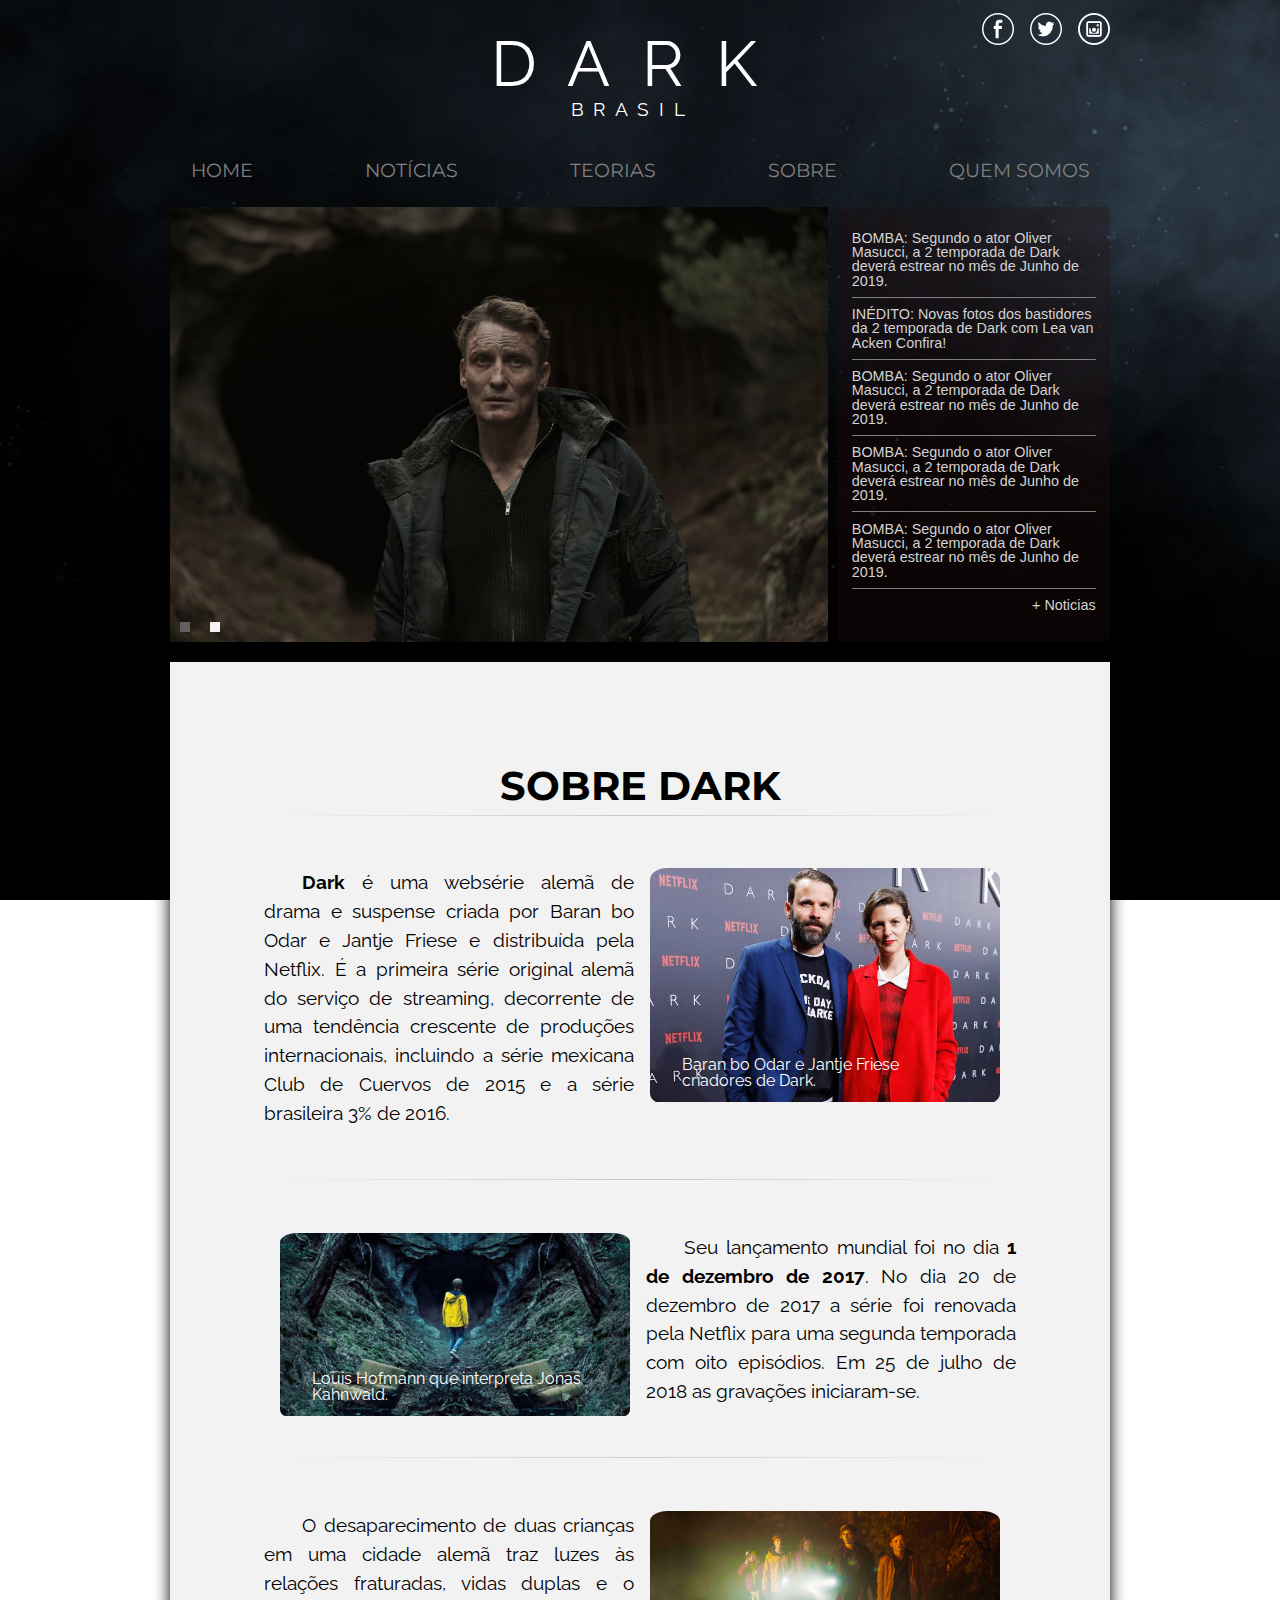
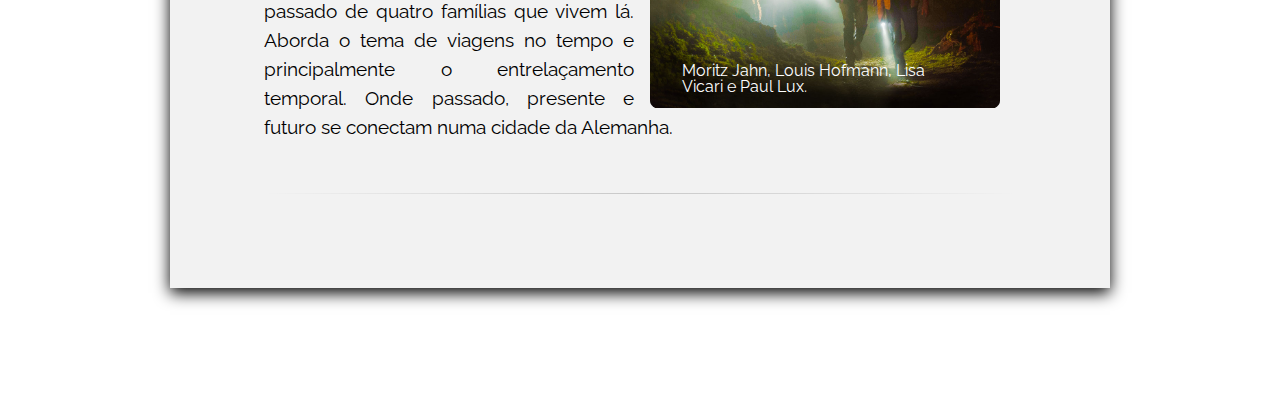
==== index.html @ fb473119 "corrigindo erros" ====
<!DOCTYPE html>
<html lang = "pt">
    <head>
        <meta charset = "UTF-8">
        <link rel = "stylesheet" href = "css/reset.css">
        <link rel = "stylesheet" href = "css/index.css">
        <link href="https://fonts.googleapis.com/css?family=Raleway" rel="stylesheet">
        <link href="https://fonts.googleapis.com/css?family=Montserrat" rel="stylesheet">
        <link rel="shortcut icon" href="img/triqueta.png">
        <title>DARK | Brasil</title>
    </head>
    <body>
        
        <div class = "principal">
        <header class = "container">
            <h1><a href = "index.html">DARK</a></h1>
            <p class = "subtitulo-principal">Brasil</p>

        <nav class = "menu-principal">
            <ul>
                <li><a href = "index.html">Home</a></li>
                <li><a href = "#">Notícias</a></li>
                <li><a href = "#">Teorias</a></li>
                <li><a href = "sobre.html">Sobre</a></li>
                <li><a href = "#">Quem Somos</a></li>
            </ul>
        </nav>

        <ul class="icones-redes-sociais">
            <li>
                <a href="https://facebook.com/dark" class = "facebook" data-tooltip="Veja meus projetos opensource">
                    Facebook
                </a>
            </li>
            <li>
                <a href="https://twitter.com/dark" class = "twitter" data-tooltip="Siga-me no Twitter">
                    Twitter
                </a>
            </li>
            <li>
                <a href="https://instagram.com/dark" class = "instagram" data-tooltip="Veja meu currículo">
                    Instagram
                </a>
            </li>
        </ul>
        </div>
        </header>
        <main class = "main container">

            <section class = "noticias">

                <section class = "menu-noticias">
                    <ul>
                        <li><a href = "#">BOMBA: Segundo o ator Oliver Masucci, a 2 temporada de Dark deverá estrear no mês de Junho de 2019.</a></li>
                        <li><a href = "#">INÉDITO: Novas fotos dos bastidores da 2 temporada de Dark com Lea van Acken Confira!</a></li>
                        <li><a href = "#">BOMBA: Segundo o ator Oliver Masucci, a 2 temporada de Dark deverá estrear no mês de Junho de 2019.</a></li>
                        <li><a href = "#">BOMBA: Segundo o ator Oliver Masucci, a 2 temporada de Dark deverá estrear no mês de Junho de 2019.</a></li>
                        <li><a href = "#">BOMBA: Segundo o ator Oliver Masucci, a 2 temporada de Dark deverá estrear no mês de Junho de 2019.</a></li>
                        <li><a href = "#">+ Noticias</a></li>
                    </ul>
                </section>

                <section class = "noticia-principal">
                    
                   
                    <div class = "box-black"></div>
                    
                    <ul class = "slider">
                        <li class = "imagem-principal">

                            <a href = "#">
                                <input type="radio" id="slide1" name="slide" checked>
                                <label for="slide1"></label>
                                <img alt = "Imagem Noticia" src = "img/Oliver-Masucci.jpg">
                                <figcaption><h2>Segundo o ator Oliver Masucci<br>
                                    2 temporada de Dark deverá estrear no mês de Junho de 2019</h2></figcaption>
                            </a>
                        </li>
                    
                    
                        <li class = "imagem-principal">

                            <a href = "#">
                                <input type="radio" id="slide2" name="slide">
                                <label for="slide2"></label>
                                <img alt = "Imagem Noticia" src = "img/garota-futuro.jpg">
                                <figcaption><h2>Novas imagens dos Bastidores<br> da 2 temporada de Dark com Lea van Acken, Confira!</h2></figcaption>
                            </a>
                        </li>
                    </ul>

                </section>
            </section>
            <article class = "sobre">

                <h2>Sobre Dark</h2>

                <section>
                    
                         
                    
                    <figure class = "imagem-sobre criadores">
                            <div class = "box-black"></div>
                            <img src = "img/criadores.jpg" alt = "Criadores de Dark">
                            <figcaption>Baran bo Odar e Jantje Friese criadores de Dark.</figcaption>
                        </figure>
                    

                    <p><strong>Dark</strong> é uma websérie alemã de drama e suspense criada por 
                        Baran bo Odar e Jantje Friese e distribuída pela Netflix. 
                        É a primeira série original alemã do serviço de streaming, 
                        decorrente de uma tendência crescente de produções internacionais, 
                        incluindo a série mexicana Club de Cuervos de 2015 e a série brasileira 3% de 2016.</p>
                </section>    
                <section>

                    
                        <figure class = "imagem-sobre Jonas">
                            <div class = "box-black"></div>
                            <img src = "img/Jonas2.jpg" alt = "Jonas">
                            <figcaption>Louis Hofmann que interpreta Jonas Kahnwald.</figcaption>
                        </figure>
                    

                    <p>Seu lançamento mundial foi no dia <strong>1 de dezembro de 2017</strong>. 
                    No dia 20 de dezembro de 2017 a série foi renovada pela Netflix para uma segunda temporada com oito episódios. 
                    Em 25 de julho de 2018 as gravações iniciaram-se.</p>
                </section>
                <section>
                    
                    
                        <figure class = "imagem-sobre personagens">
                                <div class = "box-black"></div>
                                <img src = "img/atores.jpg" alt = "Personagens na Floresta">
                                <figcaption>Moritz Jahn, Louis Hofmann, Lisa Vicari e Paul Lux.</figcaption>
                        </figure>
                    

                    <p>O desaparecimento de duas crianças em uma cidade alemã traz luzes às relações fraturadas, 
                    vidas duplas e o passado de quatro famílias que vivem lá. Aborda o tema de viagens no tempo e 
                    principalmente o entrelaçamento temporal. Onde passado, presente e futuro se conectam numa cidade da Alemanha.</p>
                </section>        
                 </article>
        </main>
        <footer class = "rodape-pagina">
            <div class = "container">
                &copy; DARK - Brasil 2018
            </div>
        </footer>
    </body>
</html>
---- css/index.css ----
body{
    
    background: url("../img/FUNDO.jpg") fixed no-repeat;
    background-size: 100%;
    background-position: top;
    font-family: 'Raleway', sans-serif;

}

.principal{

    color: #FFF;

    text-transform: uppercase;
    text-align: center;
    font-size: 4em;

}

.principal h1 a{

    
    text-decoration: none;
    color: #FFF;
}
.principal h1{

    padding-top: 0.5em;
    letter-spacing: 0.5em;
}

.subtitulo-principal{

    letter-spacing: 0.5em;
    text-align: center;
    font-size: 0.3em;
    margin: 0.2em;
    padding-right: 0.8em;
}

header{

    position: relative;
}

.menu-principal{

    padding: 0;
}
.menu-principal li{

    text-transform: uppercase;
    margin-right: 5em;
    font-size: 0.3em;
    display: inline;
    font-family: 'Montserrat', sans-serif;
}

.menu-principal li:last-child{

    margin-right: 0;
}

.menu-principal li a:hover, .menu-principal li a:focus{

    color: #FFF;

}
.menu-principal a{

    text-decoration: none;
    color: gray;
}

.icones-redes-sociais li {
	display: inline-block;
}

.icones-redes-sociais a{
    display: inline-block;
    width: 32px;
    height: 32px;
    text-indent: -9999px;

}

.facebook{

    background-image: url(../img/facebook.png);
}

.twitter{

    background-image: url(../img/twitter.png);
}

.instagram{

    background-image: url(../img/instagram.png);
}

.icones-redes-sociais{

    position: absolute;
    top: .2em;
    right: 0;
}

.container{

    width: 940px;
    margin: 0 auto;
}

.main .noticias{

    margin-top: 20px;
}
.main .sobre{

    margin: 20px auto;
    background-color: #F2F2F2;
    box-shadow: 0 5px 15px black;
}

.noticias{

    overflow: hidden;
    height: 435px;
}

.menu-noticias{

    float: right;
    padding: 1em;
    font-size: .9em;
    box-sizing: border-box;
    margin-left: 1%; 
    width: 29%;
    height: inherit;
    border-radius: 5px;
    font-family: Verdana, Geneva, sans-serif;
    background-color: rgba(38,12,12,.3);


}

.menu-noticias li{

    padding: .65em 0;
    background-image: linear-gradient(to right, 
        gray, 
        gray, 
        gray
    );
    background-size: 100% 1px;
    background-repeat: no-repeat;
    /* trocamos "bottom center" por "top center" */
    background-position: bottom center;
    
}

.menu-noticias li:last-child{
    text-align: right;
    padding-bottom: 0;
    background-image: none;
}

.menu-noticias li a{

    color: lightgray;
    text-decoration: none;
    
}

.menu-noticias li a:hover, .menu-noticias li a:focus{

    color: #FFF;
    text-shadow: 0 0 .1em #FA9;
}

.noticia-principal{

    overflow: hidden;
    width: 70%;
    height: 100%;
    position: relative;
}
.noticia-principal h2{

    position: absolute;
    opacity: 0;
    bottom: 0;
    padding: 0 2em;
    z-index: 2;
    transition: all 0.5s ease-in;
    color: #FFF;
    text-shadow: 1px 1px 3px rgba(0, 0, 0,0.2);
    font-size: 1.7em;
}
.box-black {
    position: absolute;
    width: 100%;
    height: 0%;
    left: 0;
    bottom: 0;
    opacity: 0;
    z-index: 1;
    background-color: #000;
    transition: all 0.5s ease-in;
}
.slider{

    display: block;
    margin: auto;
    width: 100%;
    height: 100%;
}


.slider li {
    list-style: none;
    position: absolute;
    width: 100%;
    height: 100%;
}

.slider input{

    display: none;
}

.slider label {
     background-color: #F2F2F2;
     bottom: 10px;
     cursor: pointer;
     display: block;
     height: 10px;
     position: absolute;
     width: 10px;
     z-index: 10;
 }
    
.slider li:nth-child(1) label {
     left: 10px;
 }

 .slider li:nth-child(2) label {
     left: 40px;
 }


 .slider img {
     opacity: 0;
     visibility: hidden;
     margin: auto;
     height: 100%;
     width: 100%;
     vertical-align: top;

     -moz-transition: 1s;
    -webkit-transition: 1s;
    transition: 1s; 
    max-width: 100%;
 }

 .slider li input:checked ~ img {
     opacity: 1;
     visibility: visible;
     z-index: 10;
 } 
 
 .slider li input:checked ~ label {
    
    background-color: rgb(97, 95, 95);
 } 


.noticia-principal:hover .slider img,
.noticia-principal:focus .slider img{   

    -moz-transform: scale(1.1);
    -webkit-transform: scale(1.1);
    transform: scale(1.1);
}

.noticia-principal:hover .box-black,
.noticia-principal:focus .box-black{

    opacity: 0.7;
    height: 30%
}

.slider li:hover h2,.slider li:focus h2{

    opacity: 1;
    bottom: 1em;
}

strong{

    font-weight: bold;
}
.sobre h2{

    font-family: 'Montserrat', sans-serif;
    text-transform: uppercase;
    font-size: 2.5em;
    font-weight: bold;
    text-align: center;
    line-height: 1.5;

    background-image: linear-gradient(to right, 
        rgba(200, 200, 200, 0), 
        rgba(200, 200, 200, 1), 
        rgba(200, 200, 200, 0)
    );
    background-size: 100% 1px;
    background-repeat: no-repeat;
    /* trocamos "bottom center" por "top center" */
    background-position: bottom center;
}

.sobre p{

    text-indent: 2em;
    font-size: 1.2em;
    line-height: 1.5;
    text-align: justify;
    
}

.criadores{

    float: right;
    clear: both;
}

.Jonas{

    float: left;
    clear: both;
}

.personagens{

    float: right;
    clear: both;
}

.sobre{

    padding: 10% 10%;
}

.imagem-sobre{

    margin: 0 1em;
    overflow: hidden;
    position: relative;

    border-radius: 5%;
}

.imagem-sobre figcaption{

    position: absolute;
    padding: 0 2em;
    bottom: 1em;
    z-index: 2;

    color: #FFF;
}

.imagem-sobre img{

    width: 350px;
    transition: 1s;
}
.imagem-sobre:hover img{

    -moz-transform: scale(1.1);
    -webkit-transform: scale(1.1);
    transform: scale(1.1);
}

.imagem-sobre:hover .box-black{

    opacity: 0.7;
    height: 30%
}

.sobre section{

    padding: 7% 0;
    background-image: linear-gradient(to right, 
        rgba(200, 200, 200, 0), 
        rgba(200, 200, 200, 1), 
        rgba(200, 200, 200, 0)
    );
    background-size: 100% 0.3%;
    background-repeat: no-repeat;
    /* trocamos "bottom center" por "top center" */
    background-position: bottom center;
}
.rodape-pagina{

    color: #FFF;
    padding: 3em;
    clear: both;
}
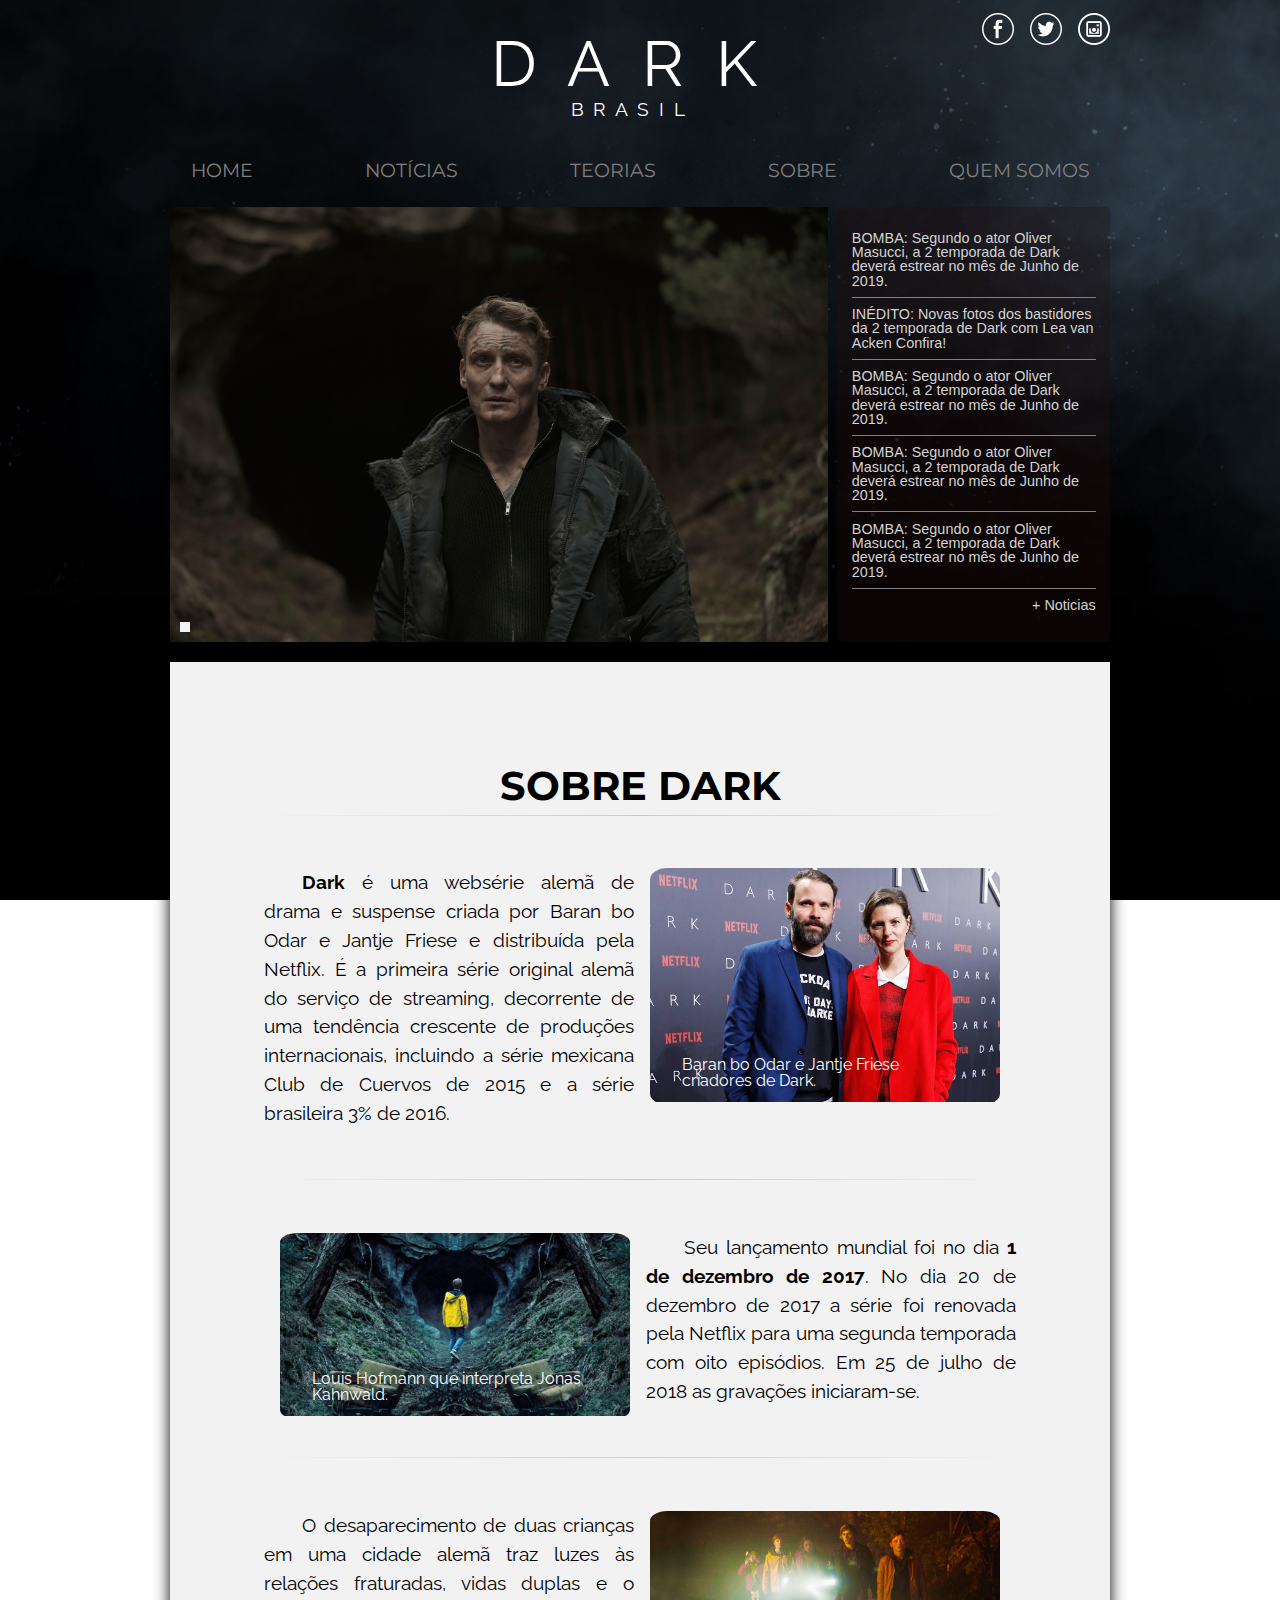
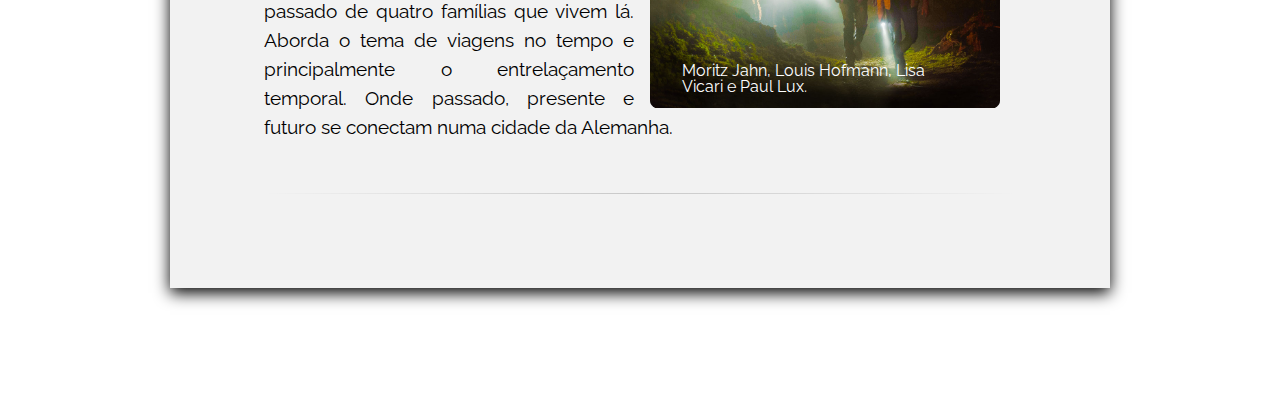
==== commit d77e9fe6: "Implementando Slider as Notícias Principais" ====
--- a/index.html
+++ b/index.html
@@ -60,36 +60,28 @@
                     </ul>
                 </section>
 
-                <section class = "noticia-principal">
-                    
-                   
+            <section class = "noticia-principal">
                     <div class = "box-black"></div>
-                    
                     <ul class = "slider">
-                        <li class = "imagem-principal">
-
-                            <a href = "#">
-                                <input type="radio" id="slide1" name="slide" checked>
-                                <label for="slide1"></label>
-                                <img alt = "Imagem Noticia" src = "img/Oliver-Masucci.jpg">
-                                <figcaption><h2>Segundo o ator Oliver Masucci<br>
-                                    2 temporada de Dark deverá estrear no mês de Junho de 2019</h2></figcaption>
-                            </a>
-                        </li>
-                    
-                    
-                        <li class = "imagem-principal">
-
-                            <a href = "#">
-                                <input type="radio" id="slide2" name="slide">
-                                <label for="slide2"></label>
-                                <img alt = "Imagem Noticia" src = "img/garota-futuro.jpg">
-                                <figcaption><h2>Novas imagens dos Bastidores<br> da 2 temporada de Dark com Lea van Acken, Confira!</h2></figcaption>
-                            </a>
-                        </li>
+                        <a href = "#">
+                            <li class = "imagem-principal">
+                                    <input type="radio" id="slide1" name="slide" checked>
+                                    <label for="slide1"></label>
+                                    <img alt = "Imagem Noticia" src = "img/Oliver-Masucci.jpg">
+                                    <figcaption><h2>Segundo o ator Oliver Masucci<br>
+                                        2 temporada de Dark deverá estrear no mês de Junho de 2019</h2></figcaption>
+                            </li>
+                        </a>
+                        <a href = "#">
+                            <li class = "imagem-principal">
+                                    <input type="radio" id="slide2" name="slide">
+                                    <label for="slide2"></label>
+                                    <img alt = "Imagem Noticia" src = "img/garota-futuro.jpg">
+                                    <figcaption><h2>Novas imagens dos Bastidores<br> da 2 temporada de Dark com Lea van Acken, Confira!</h2></figcaption>
+                            </li>
+                        </a>
                     </ul>
-
-                </section>
+            </section>
             </section>
             <article class = "sobre">
 
--- a/css/index.css
+++ b/css/index.css
@@ -259,7 +259,7 @@
      width: 100%;
      vertical-align: top;
 
-     -moz-transition: 1s;
+    -moz-transition: 1s;
     -webkit-transition: 1s;
     transition: 1s; 
     max-width: 100%;
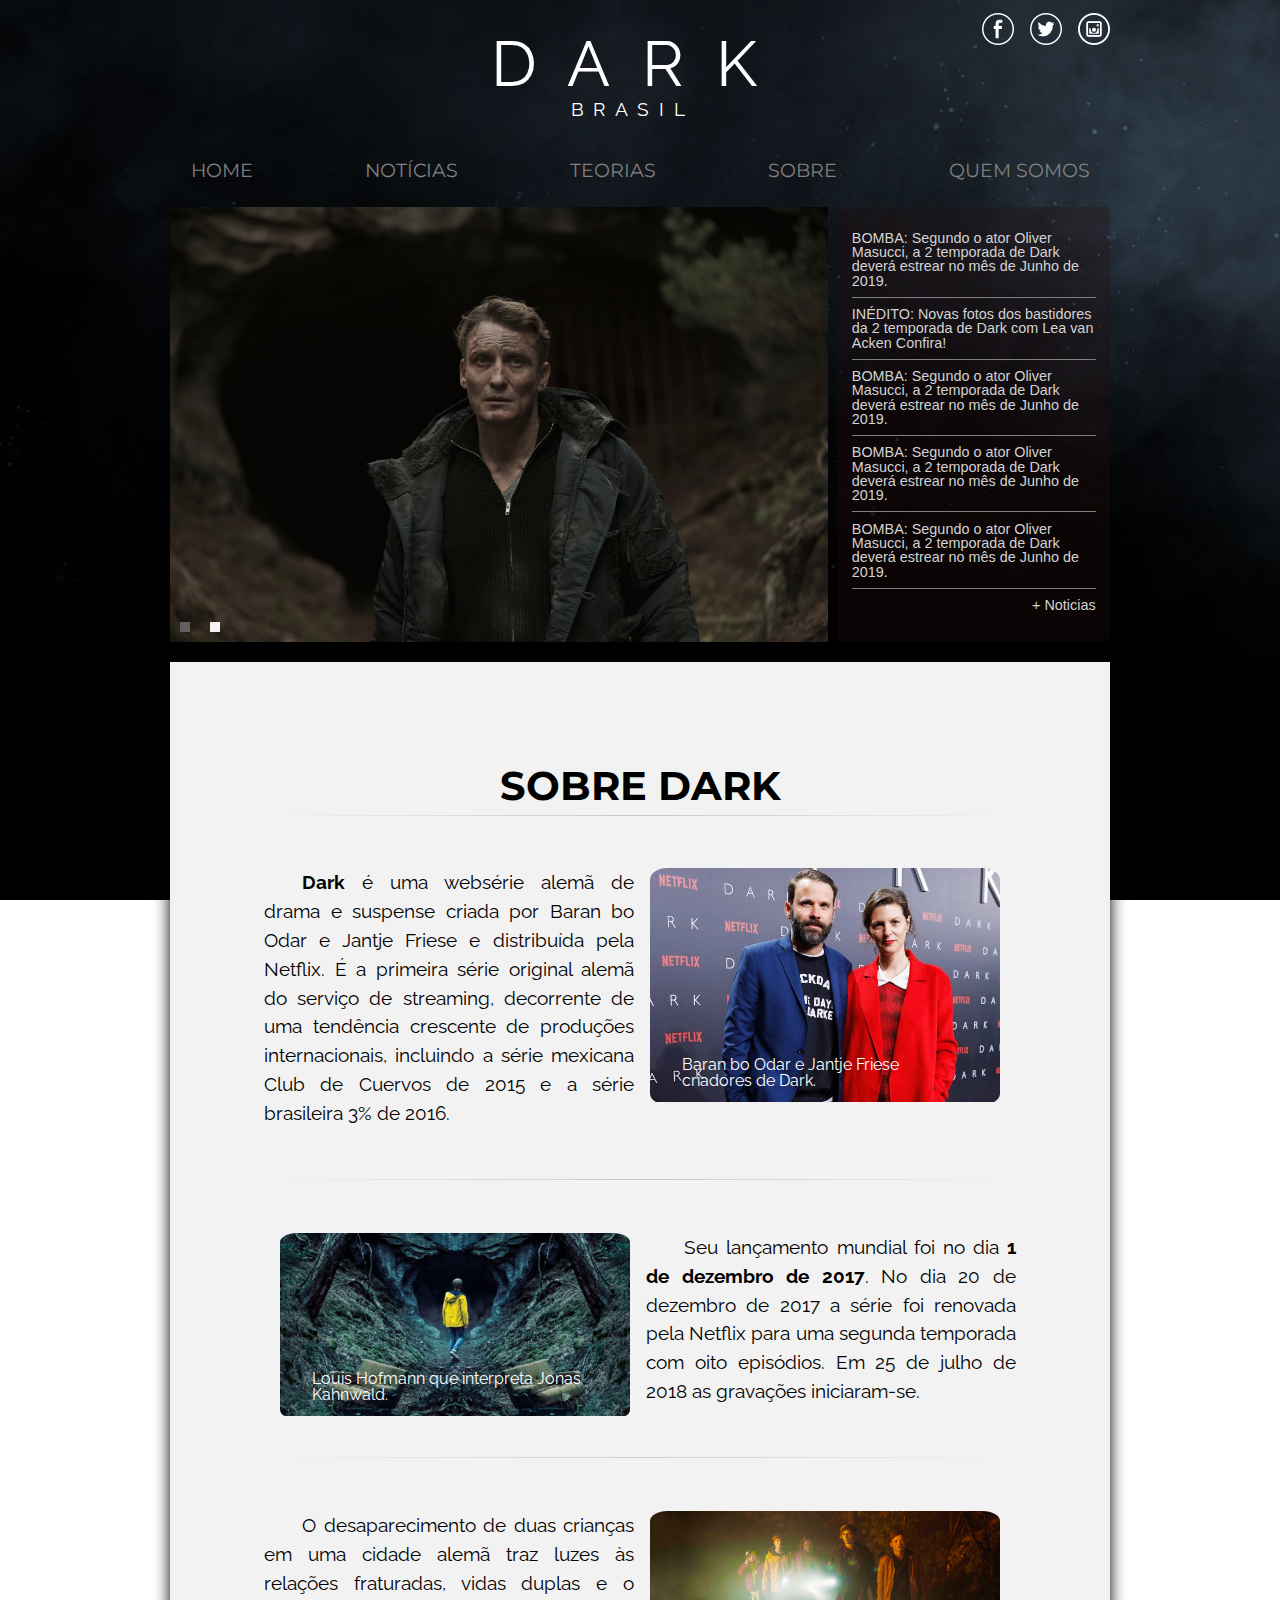
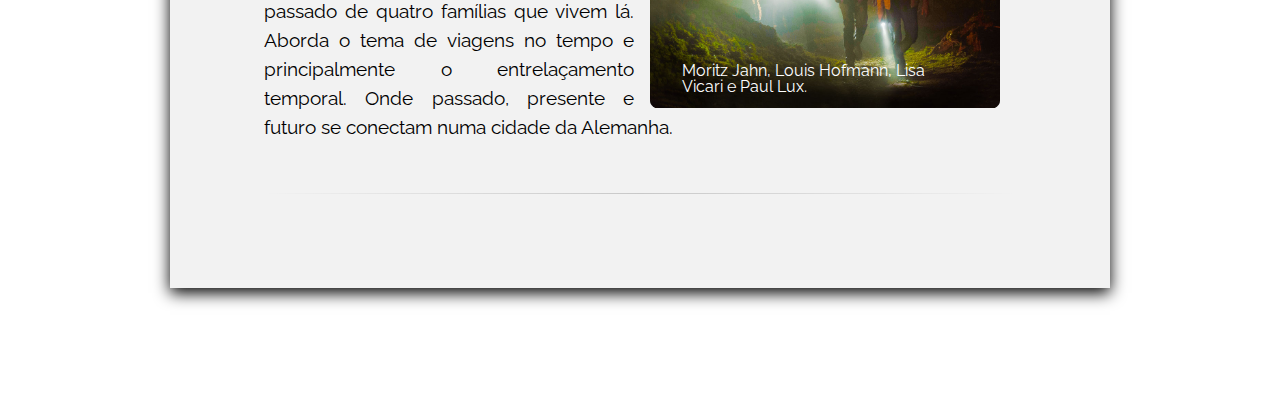
==== commit 9934f5c6: "Implementando Slider as Noticias Principais" ====
--- a/index.html
+++ b/index.html
@@ -63,29 +63,34 @@
             <section class = "noticia-principal">
                     <div class = "box-black"></div>
                     <ul class = "slider">
-                        <a href = "#">
+                        
                             <li class = "imagem-principal">
+                                <a href = "#">
                                     <input type="radio" id="slide1" name="slide" checked>
                                     <label for="slide1"></label>
                                     <img alt = "Imagem Noticia" src = "img/Oliver-Masucci.jpg">
                                     <figcaption><h2>Segundo o ator Oliver Masucci<br>
                                         2 temporada de Dark deverá estrear no mês de Junho de 2019</h2></figcaption>
+                            
+                                </a>
                             </li>
-                        </a>
-                        <a href = "#">
+                        
+                        
                             <li class = "imagem-principal">
+                                <a href = "#">
                                     <input type="radio" id="slide2" name="slide">
                                     <label for="slide2"></label>
                                     <img alt = "Imagem Noticia" src = "img/garota-futuro.jpg">
                                     <figcaption><h2>Novas imagens dos Bastidores<br> da 2 temporada de Dark com Lea van Acken, Confira!</h2></figcaption>
+                            
+                                </a>
                             </li>
-                        </a>
+                        
                     </ul>
             </section>
             </section>
             <article class = "sobre">
-
-                <h2>Sobre Dark</h2>
+                               <h2>Sobre Dark</h2>
 
                 <section>
                     
--- a/css/index.css
+++ b/css/index.css
@@ -265,10 +265,13 @@
     max-width: 100%;
  }
 
+ .slider figcaption{
+
+    visibility: hidden;
+ }
  .slider li input:checked ~ img {
      opacity: 1;
      visibility: visible;
-     z-index: 10;
  } 
  
  .slider li input:checked ~ label {
@@ -276,6 +279,11 @@
     background-color: rgb(97, 95, 95);
  } 
 
+ .slider li input:checked ~ figcaption {
+     
+        visibility: visible;
+ } 
+
 
 .noticia-principal:hover .slider img,
 .noticia-principal:focus .slider img{   
@@ -292,7 +300,8 @@
     height: 30%
 }
 
-.slider li:hover h2,.slider li:focus h2{
+.noticia-principal:hover .slider h2,
+.noticia-principal:focus .slider h2{
 
     opacity: 1;
     bottom: 1em;
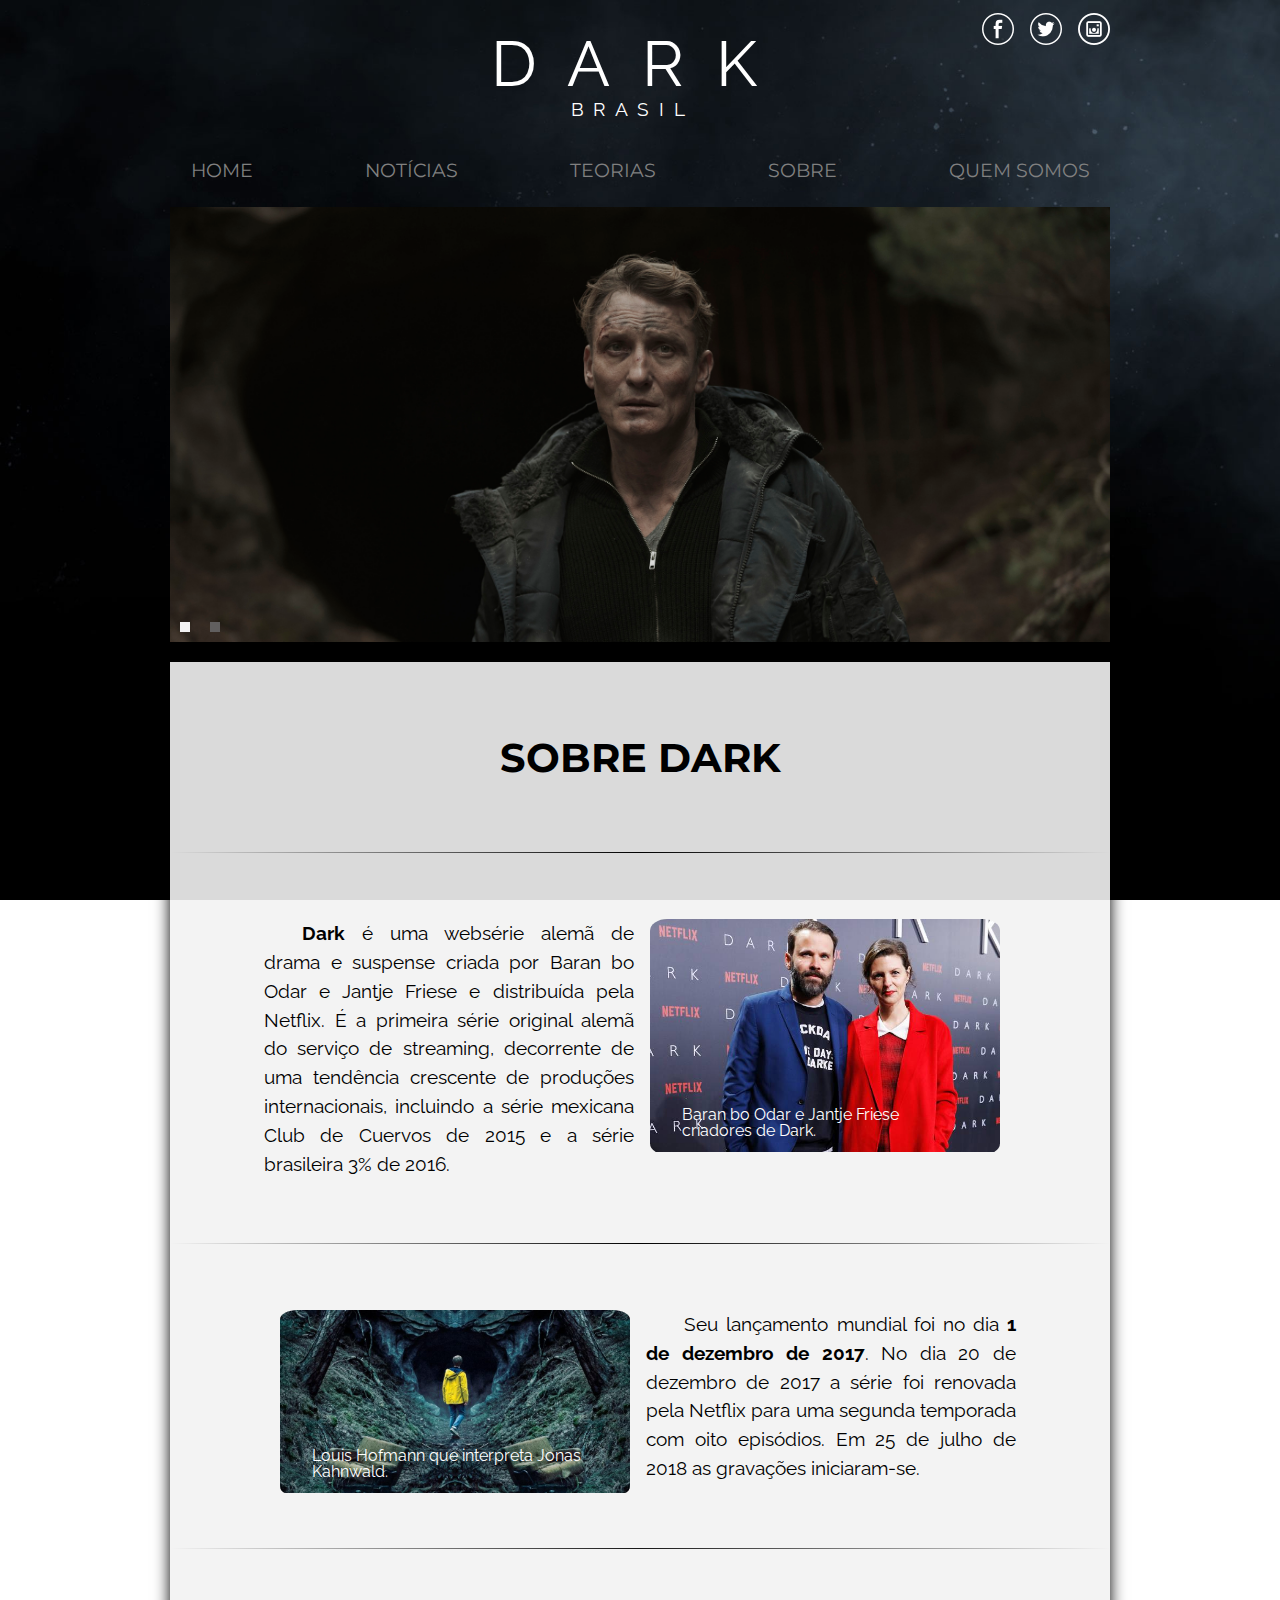
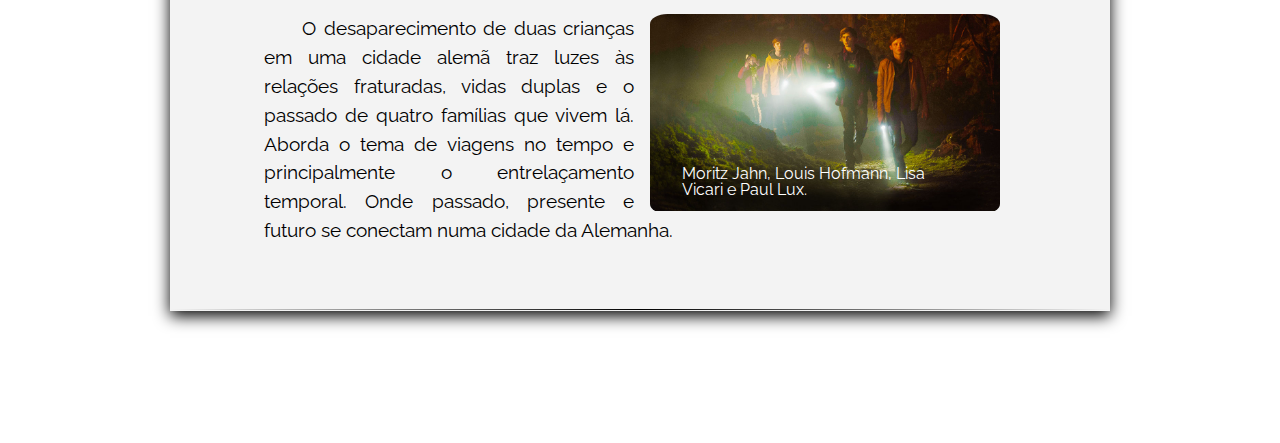
==== commit b649f2a7: "Alterações nas Notícias Principais" ====
--- a/index.html
+++ b/index.html
@@ -49,17 +49,6 @@
 
             <section class = "noticias">
 
-                <section class = "menu-noticias">
-                    <ul>
-                        <li><a href = "#">BOMBA: Segundo o ator Oliver Masucci, a 2 temporada de Dark deverá estrear no mês de Junho de 2019.</a></li>
-                        <li><a href = "#">INÉDITO: Novas fotos dos bastidores da 2 temporada de Dark com Lea van Acken Confira!</a></li>
-                        <li><a href = "#">BOMBA: Segundo o ator Oliver Masucci, a 2 temporada de Dark deverá estrear no mês de Junho de 2019.</a></li>
-                        <li><a href = "#">BOMBA: Segundo o ator Oliver Masucci, a 2 temporada de Dark deverá estrear no mês de Junho de 2019.</a></li>
-                        <li><a href = "#">BOMBA: Segundo o ator Oliver Masucci, a 2 temporada de Dark deverá estrear no mês de Junho de 2019.</a></li>
-                        <li><a href = "#">+ Noticias</a></li>
-                    </ul>
-                </section>
-
             <section class = "noticia-principal">
                     <div class = "box-black"></div>
                     <ul class = "slider">
@@ -80,7 +69,7 @@
                                 <a href = "#">
                                     <input type="radio" id="slide2" name="slide">
                                     <label for="slide2"></label>
-                                    <img alt = "Imagem Noticia" src = "img/garota-futuro.jpg">
+                                    <img alt = "Imagem Noticia" src = "img/dark-future-girl.jpg">
                                     <figcaption><h2>Novas imagens dos Bastidores<br> da 2 temporada de Dark com Lea van Acken, Confira!</h2></figcaption>
                             
                                 </a>
@@ -90,7 +79,8 @@
             </section>
             </section>
             <article class = "sobre">
-                               <h2>Sobre Dark</h2>
+
+               <h2>Sobre Dark</h2>
 
                 <section>
                     
--- a/css/index.css
+++ b/css/index.css
@@ -19,7 +19,6 @@
 }
 
 .principal h1 a{
-
     
     text-decoration: none;
     color: #FFF;
@@ -120,7 +119,7 @@
 .main .sobre{
 
     margin: 20px auto;
-    background-color: #F2F2F2;
+    background-color: rgba(242, 242, 242, 0.9);
     box-shadow: 0 5px 15px black;
 }
 
@@ -183,7 +182,7 @@
 .noticia-principal{
 
     overflow: hidden;
-    width: 70%;
+    width: 100%;
     height: 100%;
     position: relative;
 }
@@ -194,7 +193,9 @@
     bottom: 0;
     padding: 0 2em;
     z-index: 2;
-    transition: all 0.5s ease-in;
+    -moz-transition: all 0.5s ease-in;
+    -webkit-transition: all 0.5s ease-in;
+    transition: all .3s ease-in;
     color: #FFF;
     text-shadow: 1px 1px 3px rgba(0, 0, 0,0.2);
     font-size: 1.7em;
@@ -232,7 +233,8 @@
 }
 
 .slider label {
-     background-color: #F2F2F2;
+     background-color: rgb(97, 95, 95);
+     
      bottom: 10px;
      cursor: pointer;
      display: block;
@@ -255,9 +257,9 @@
      opacity: 0;
      visibility: hidden;
      margin: auto;
-     height: 100%;
-     width: 100%;
-     vertical-align: top;
+     vertical-align: bottom;
+     position: relative;
+     bottom: 5em;
 
     -moz-transition: 1s;
     -webkit-transition: 1s;
@@ -265,7 +267,7 @@
     max-width: 100%;
  }
 
- .slider figcaption{
+ .slider figcaption h2{
 
     visibility: hidden;
  }
@@ -276,11 +278,15 @@
  
  .slider li input:checked ~ label {
     
-    background-color: rgb(97, 95, 95);
+    background-color: #F2F2F2;
  } 
 
- .slider li input:checked ~ figcaption {
-     
+ .slider li input:checked ~ figcaption h2{
+    
+        -moz-transition-delay: .3s;
+        -webkit-transition-delay: .3s;
+        transition-delay: .3s;
+
         visibility: visible;
  } 
 
@@ -320,10 +326,11 @@
     text-align: center;
     line-height: 1.5;
 
+    padding: 7% 0;
     background-image: linear-gradient(to right, 
-        rgba(200, 200, 200, 0), 
-        rgba(200, 200, 200, 1), 
-        rgba(200, 200, 200, 0)
+        rgba(0,0,0,0), 
+        rgba(0,0,0,1), 
+        rgba(0,0,0,0)
     );
     background-size: 100% 1px;
     background-repeat: no-repeat;
@@ -358,11 +365,6 @@
     clear: both;
 }
 
-.sobre{
-
-    padding: 10% 10%;
-}
-
 .imagem-sobre{
 
     margin: 0 1em;
@@ -402,11 +404,11 @@
 
 .sobre section{
 
-    padding: 7% 0;
+    padding: 7% 10%;
     background-image: linear-gradient(to right, 
-        rgba(200, 200, 200, 0), 
-        rgba(200, 200, 200, 1), 
-        rgba(200, 200, 200, 0)
+        rgba(0,0,0,0), 
+        rgba(0,0,0,1), 
+        rgba(0,0,0,0)
     );
     background-size: 100% 0.3%;
     background-repeat: no-repeat;
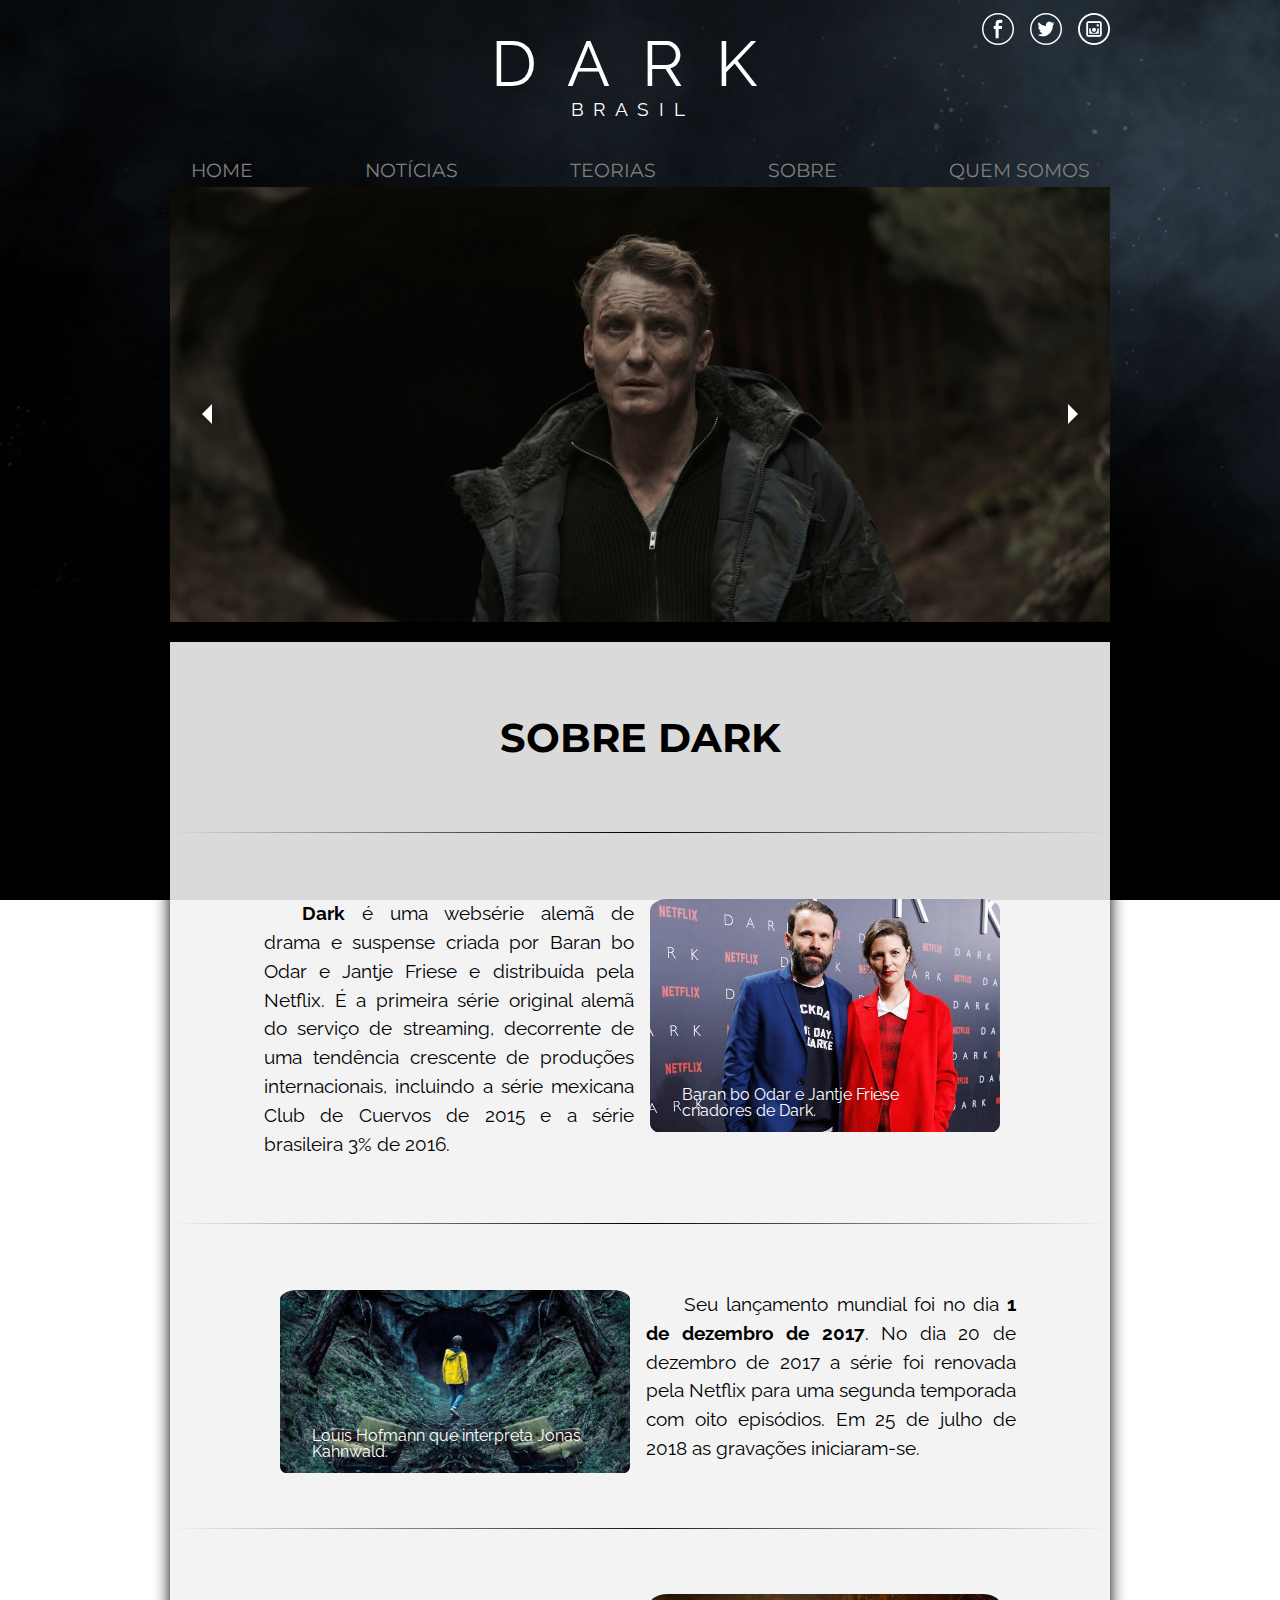
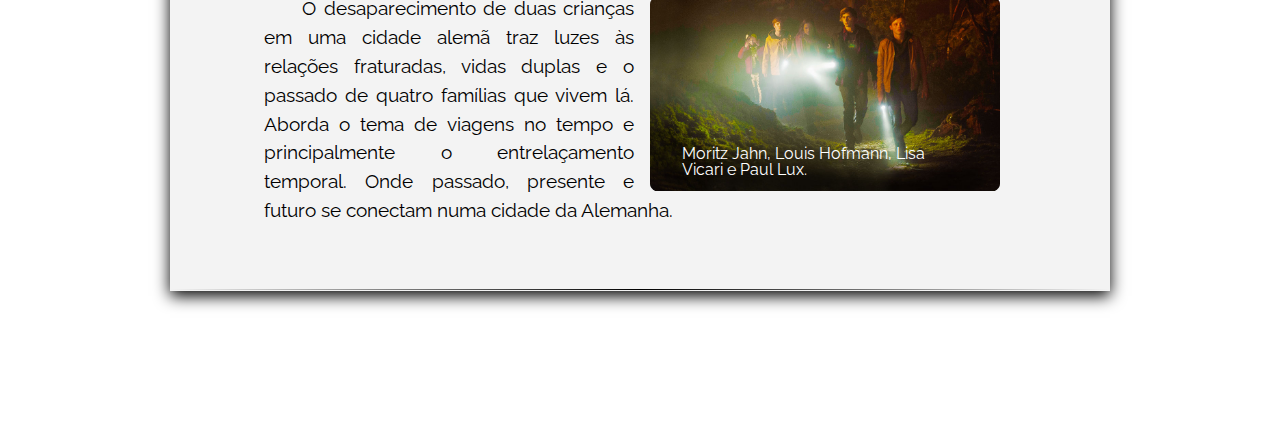
==== commit 6e91c026: "Utilizando Jquery cpara Slider" ====
--- a/index.html
+++ b/index.html
@@ -47,16 +47,14 @@
         </header>
         <main class = "main container">
 
-            <section class = "noticias">
-
             <section class = "noticia-principal">
+                    <i class="seta-esquerda">Seta para esquerda</i>
+                    <div class="seta-direita">Seta para direita</div>
                     <div class = "box-black"></div>
                     <ul class = "slider">
                         
-                            <li class = "imagem-principal">
+                            <li class = "imagem-principal sliderAtivo">
                                 <a href = "#">
-                                    <input type="radio" id="slide1" name="slide" checked>
-                                    <label for="slide1"></label>
                                     <img alt = "Imagem Noticia" src = "img/Oliver-Masucci.jpg">
                                     <figcaption><h2>Segundo o ator Oliver Masucci<br>
                                         2 temporada de Dark deverá estrear no mês de Junho de 2019</h2></figcaption>
@@ -67,16 +65,22 @@
                         
                             <li class = "imagem-principal">
                                 <a href = "#">
-                                    <input type="radio" id="slide2" name="slide">
-                                    <label for="slide2"></label>
                                     <img alt = "Imagem Noticia" src = "img/dark-future-girl.jpg">
                                     <figcaption><h2>Novas imagens dos Bastidores<br> da 2 temporada de Dark com Lea van Acken, Confira!</h2></figcaption>
                             
                                 </a>
                             </li>
                         
+
+                            <li class = "imagem-principal">
+                                <a href = "#">
+                                    <img alt = "Imagem Noticia" src = "img/diretores.jpg">
+                                    <figcaption><h2>Após 92 dias de filmagens, as gravações da 2 temporada de Dark <br>finalmente chegaram ao fim!</h2></figcaption>
+                            
+                                </a>
+                            </li>
+                        
                     </ul>
-            </section>
             </section>
             <article class = "sobre">
 
@@ -134,5 +138,8 @@
                 &copy; DARK - Brasil 2018
             </div>
         </footer>
+
+        <script src = "js/jquery.js"></script>
+        <script src = "js/principal.js"></script>
     </body>
 </html>
--- a/css/index.css
+++ b/css/index.css
@@ -123,70 +123,14 @@
     box-shadow: 0 5px 15px black;
 }
 
-.noticias{
+.noticia-principal{
 
     overflow: hidden;
+    width: 100%;
     height: 435px;
-}
-
-.menu-noticias{
-
-    float: right;
-    padding: 1em;
-    font-size: .9em;
-    box-sizing: border-box;
-    margin-left: 1%; 
-    width: 29%;
-    height: inherit;
-    border-radius: 5px;
-    font-family: Verdana, Geneva, sans-serif;
-    background-color: rgba(38,12,12,.3);
-
-
-}
-
-.menu-noticias li{
-
-    padding: .65em 0;
-    background-image: linear-gradient(to right, 
-        gray, 
-        gray, 
-        gray
-    );
-    background-size: 100% 1px;
-    background-repeat: no-repeat;
-    /* trocamos "bottom center" por "top center" */
-    background-position: bottom center;
-    
-}
-
-.menu-noticias li:last-child{
-    text-align: right;
-    padding-bottom: 0;
-    background-image: none;
-}
-
-.menu-noticias li a{
-
-    color: lightgray;
-    text-decoration: none;
-    
-}
-
-.menu-noticias li a:hover, .menu-noticias li a:focus{
-
-    color: #FFF;
-    text-shadow: 0 0 .1em #FA9;
-}
-
-.noticia-principal{
-
-    overflow: hidden;
-    width: 100%;
-    height: 100%;
     position: relative;
 }
-.noticia-principal h2{
+.noticia-principal figcaption{
 
     position: absolute;
     opacity: 0;
@@ -200,6 +144,47 @@
     text-shadow: 1px 1px 3px rgba(0, 0, 0,0.2);
     font-size: 1.7em;
 }
+
+/**
+*** Seta para ESQUERDA
+**/
+.seta-esquerda:before {
+    content: "";
+    display: inline-block;
+    vertical-align: middle;
+    width: 0; 
+    height: 0; 
+    
+    position: absolute;
+    left: 2em;
+    top: 50%;
+    z-index: 1;
+
+    border-top: 10px solid transparent;
+    border-bottom: 10px solid transparent; 
+    border-right: 10px solid white; 
+  }
+
+/**
+*** Seta para DIREITA
+**/
+.seta-direita:before {
+    content: "";
+    display: inline-block;
+    vertical-align: middle;
+    width: 0; 
+    height: 0; 
+
+    position: absolute;
+    right: 2em;
+    top: 50%;
+    z-index: 1;
+
+    border-top: 10px solid transparent;
+    border-bottom: 10px solid transparent;
+    border-left: 10px solid white;
+}
+
 .box-black {
     position: absolute;
     width: 100%;
@@ -211,10 +196,13 @@
     background-color: #000;
     transition: all 0.5s ease-in;
 }
+
 .slider{
 
     display: block;
-    margin: auto;
+    margin: 0 auto;
+    position: absolute;
+    bottom: 0.05%;
     width: 100%;
     height: 100%;
 }
@@ -223,39 +211,18 @@
 .slider li {
     list-style: none;
     position: absolute;
+    display: none;
     width: 100%;
     height: 100%;
 }
-
-.slider input{
-
-    display: none;
-}
-
-.slider label {
-     background-color: rgb(97, 95, 95);
-     
-     bottom: 10px;
-     cursor: pointer;
-     display: block;
-     height: 10px;
-     position: absolute;
-     width: 10px;
-     z-index: 10;
- }
-    
-.slider li:nth-child(1) label {
-     left: 10px;
- }
-
- .slider li:nth-child(2) label {
-     left: 40px;
- }
-
-
+ 
+.slider a{
+
+    position: absolute;
+    width: 100%;
+    height: 100%;
+}
  .slider img {
-     opacity: 0;
-     visibility: hidden;
      margin: auto;
      vertical-align: bottom;
      position: relative;
@@ -264,32 +231,13 @@
     -moz-transition: 1s;
     -webkit-transition: 1s;
     transition: 1s; 
-    max-width: 100%;
+    width: 100%;
  }
 
- .slider figcaption h2{
-
-    visibility: hidden;
+ .slider .sliderAtivo{
+
+    display: block;
  }
- .slider li input:checked ~ img {
-     opacity: 1;
-     visibility: visible;
- } 
- 
- .slider li input:checked ~ label {
-    
-    background-color: #F2F2F2;
- } 
-
- .slider li input:checked ~ figcaption h2{
-    
-        -moz-transition-delay: .3s;
-        -webkit-transition-delay: .3s;
-        transition-delay: .3s;
-
-        visibility: visible;
- } 
-
 
 .noticia-principal:hover .slider img,
 .noticia-principal:focus .slider img{   
@@ -306,8 +254,8 @@
     height: 30%
 }
 
-.noticia-principal:hover .slider h2,
-.noticia-principal:focus .slider h2{
+.noticia-principal:hover .slider figcaption,
+.noticia-principal:focus .slider figcaption{
 
     opacity: 1;
     bottom: 1em;
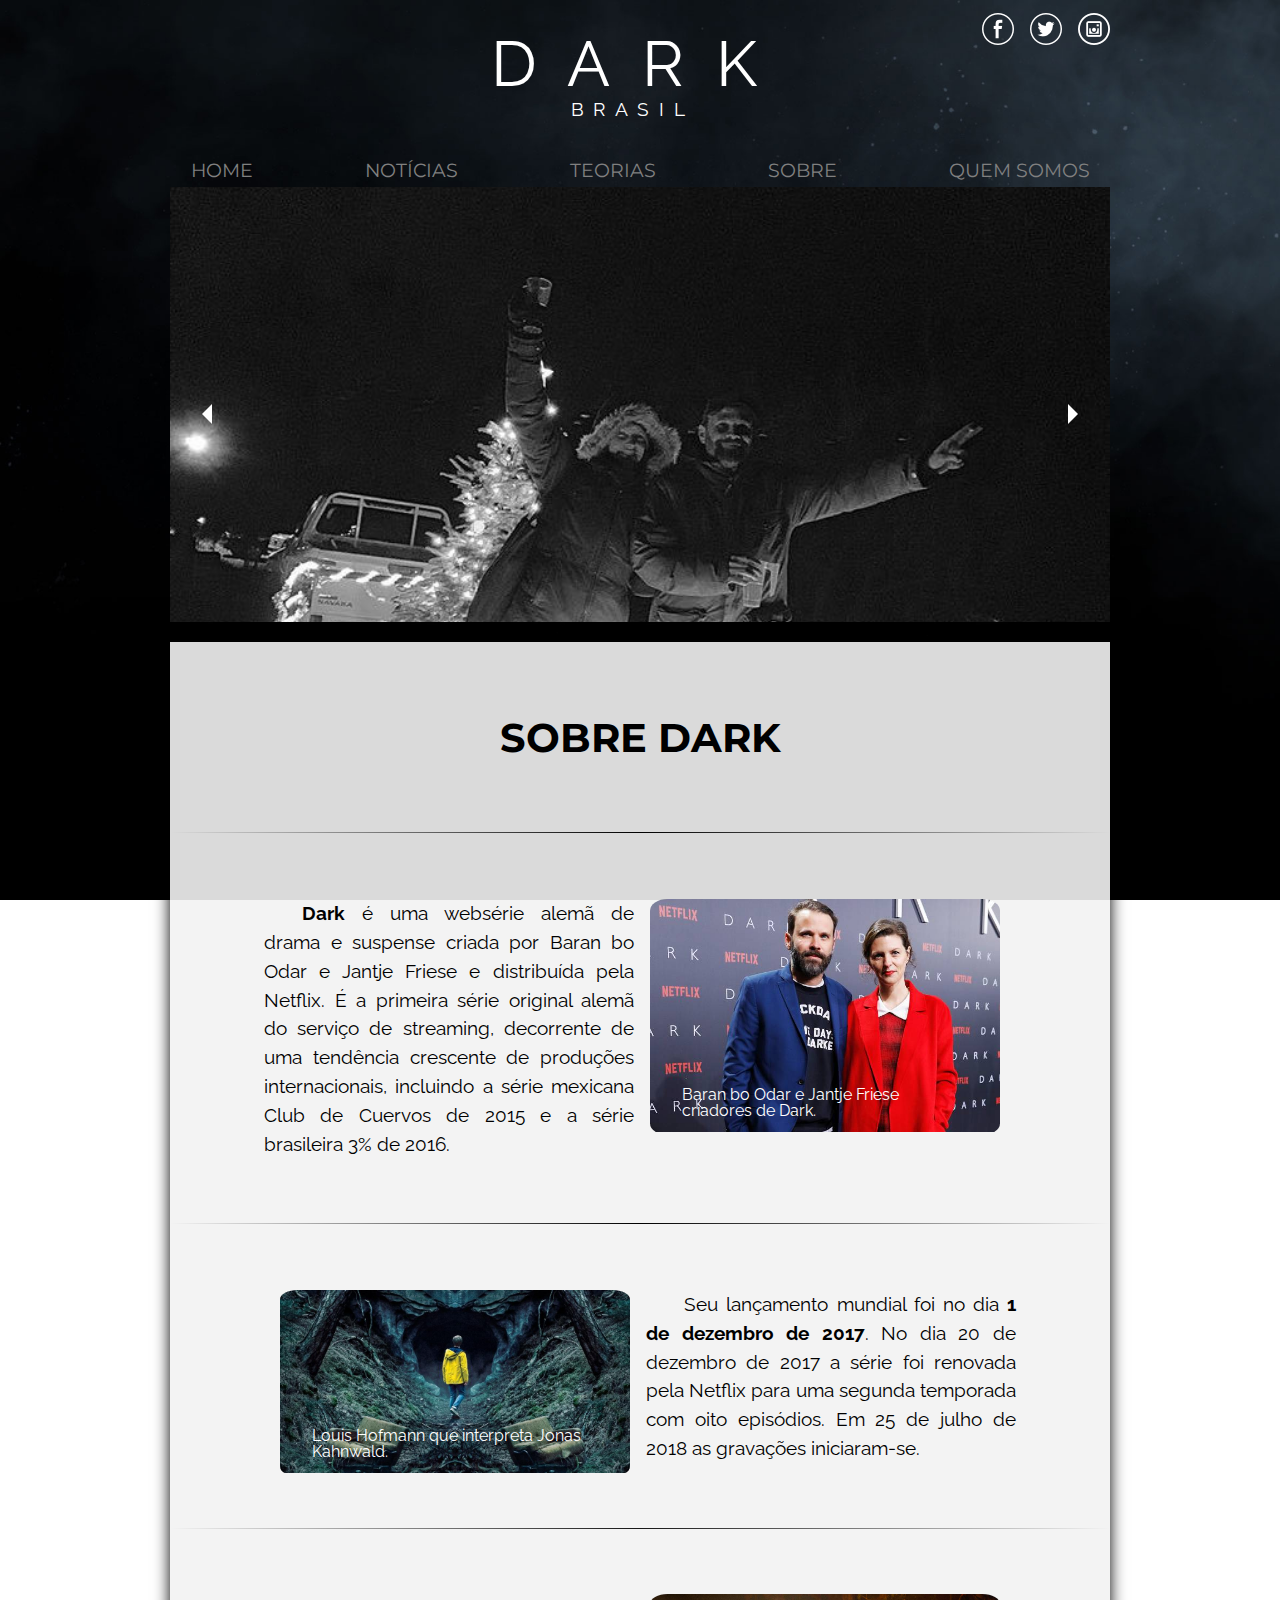
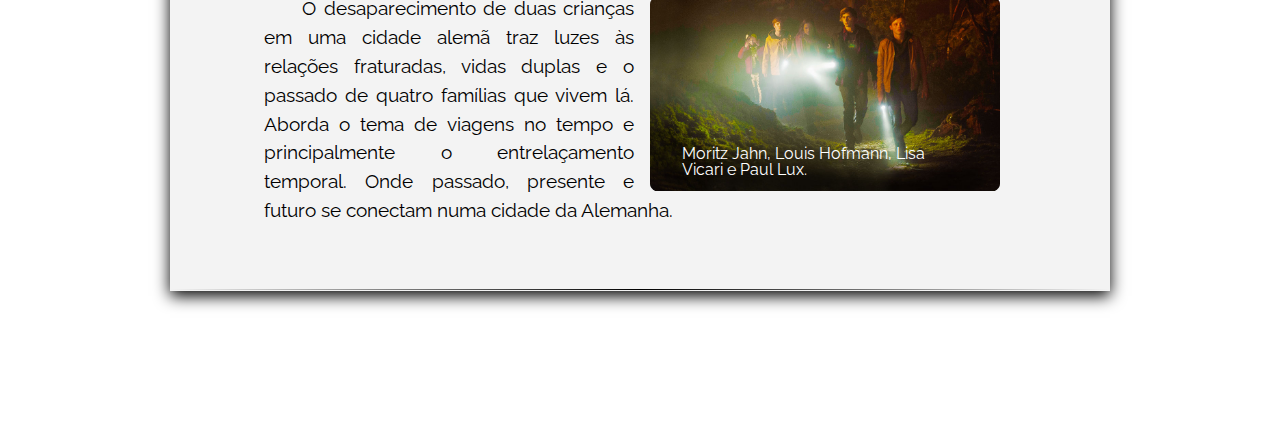
==== commit 886dd12d: "Alterações" ====
--- a/index.html
+++ b/index.html
@@ -28,17 +28,17 @@
 
         <ul class="icones-redes-sociais">
             <li>
-                <a href="https://facebook.com/dark" class = "facebook" data-tooltip="Veja meus projetos opensource">
+                <a href="https://pt-br.facebook.com/DARKNetflix/" class = "facebook" data-tooltip="Veja meus projetos opensource">
                     Facebook
                 </a>
             </li>
             <li>
-                <a href="https://twitter.com/dark" class = "twitter" data-tooltip="Siga-me no Twitter">
+                <a href="https://twitter.com/NetflixDarkBR" class = "twitter" data-tooltip="Siga-me no Twitter">
                     Twitter
                 </a>
             </li>
             <li>
-                <a href="https://instagram.com/dark" class = "instagram" data-tooltip="Veja meu currículo">
+                <a href="https://www.instagram.com/darknetflix/?hl=pt" class = "instagram" data-tooltip="Veja meu currículo">
                     Instagram
                 </a>
             </li>
@@ -51,34 +51,33 @@
                     <i class="seta-esquerda">Seta para esquerda</i>
                     <div class="seta-direita">Seta para direita</div>
                     <div class = "box-black"></div>
-                    <ul class = "slider">
+                    <ul class = "slider" id = "slider">
                         
-                            <li class = "imagem-principal sliderAtivo">
-                                <a href = "#">
-                                    <img alt = "Imagem Noticia" src = "img/Oliver-Masucci.jpg">
-                                    <figcaption><h2>Segundo o ator Oliver Masucci<br>
-                                        2 temporada de Dark deverá estrear no mês de Junho de 2019</h2></figcaption>
+                        <li class = "sliderAtivo">
+                            <a href = "#">
+                                <img alt = "Imagem Noticia" src = "img/diretores.jpg">
+                                <figcaption><h2>Após 92 dias de filmagens, as gravações da 2 temporada de Dark <br>finalmente chegaram ao fim!</h2></figcaption>
+                        
+                            </a>
+                        </li>
+
+                        <li>
+                            <a href = "#">
+                                <img alt = "Imagem Noticia" src = "img/Oliver-Masucci.jpg">
+                                <figcaption><h2>Segundo o ator Oliver Masucci<br>
+                                    2 temporada de Dark deverá estrear no mês de Junho de 2019</h2></figcaption>
                             
-                                </a>
-                            </li>
+                            </a>
+                        </li>
                         
                         
-                            <li class = "imagem-principal">
-                                <a href = "#">
-                                    <img alt = "Imagem Noticia" src = "img/dark-future-girl.jpg">
-                                    <figcaption><h2>Novas imagens dos Bastidores<br> da 2 temporada de Dark com Lea van Acken, Confira!</h2></figcaption>
+                        <li>
+                            <a href = "#">
+                                <img alt = "Imagem Noticia" src = "img/dark-future-girl.jpg">
+                                <figcaption><h2>Novas imagens dos Bastidores<br> da 2 temporada de Dark com Lea van Acken, Confira!</h2></figcaption>
                             
-                                </a>
-                            </li>
-                        
-
-                            <li class = "imagem-principal">
-                                <a href = "#">
-                                    <img alt = "Imagem Noticia" src = "img/diretores.jpg">
-                                    <figcaption><h2>Após 92 dias de filmagens, as gravações da 2 temporada de Dark <br>finalmente chegaram ao fim!</h2></figcaption>
-                            
-                                </a>
-                            </li>
+                            </a>
+                        </li>
                         
                     </ul>
             </section>
--- a/css/index.css
+++ b/css/index.css
@@ -130,9 +130,10 @@
     height: 435px;
     position: relative;
 }
-.noticia-principal figcaption{
-
-    position: absolute;
+.slider figcaption{
+
+    position: absolute;
+    display: none;
     opacity: 0;
     bottom: 0;
     padding: 0 2em;
@@ -234,11 +235,6 @@
     width: 100%;
  }
 
- .slider .sliderAtivo{
-
-    display: block;
- }
-
 .noticia-principal:hover .slider img,
 .noticia-principal:focus .slider img{   
 
